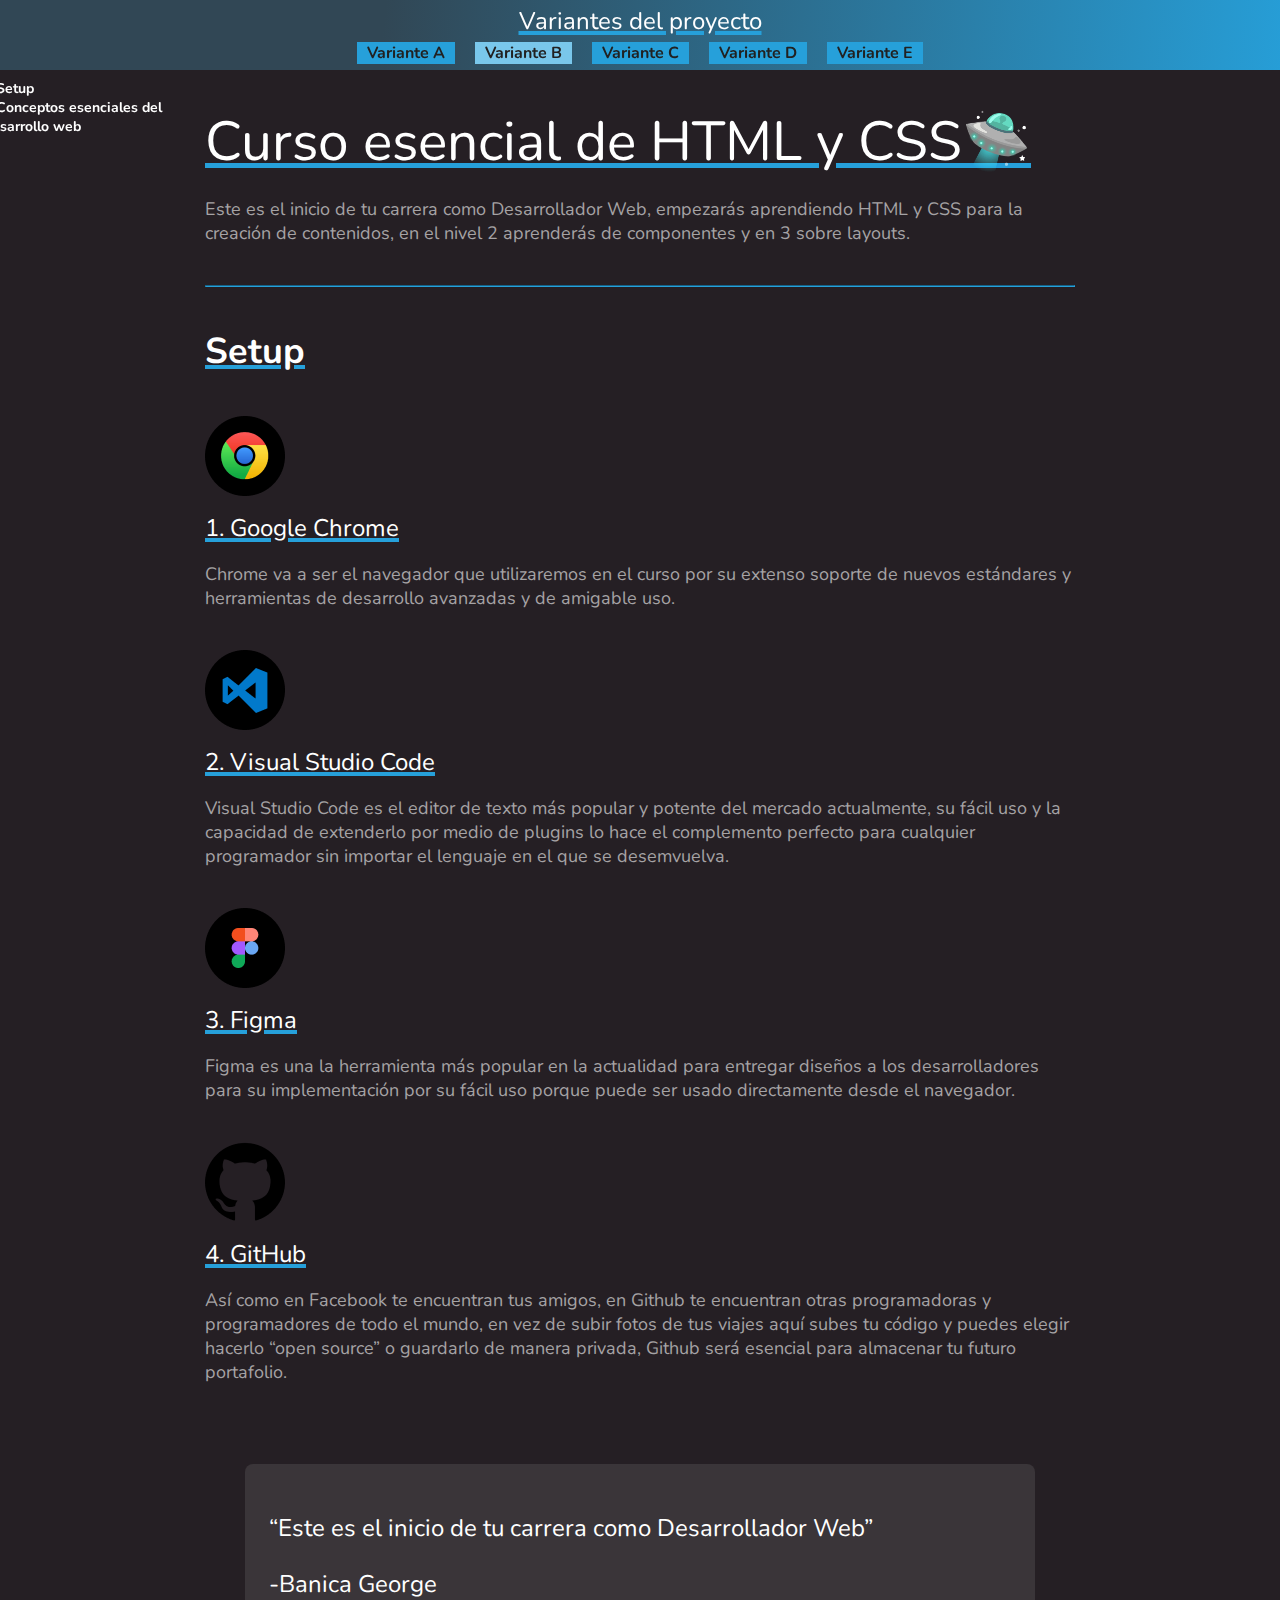
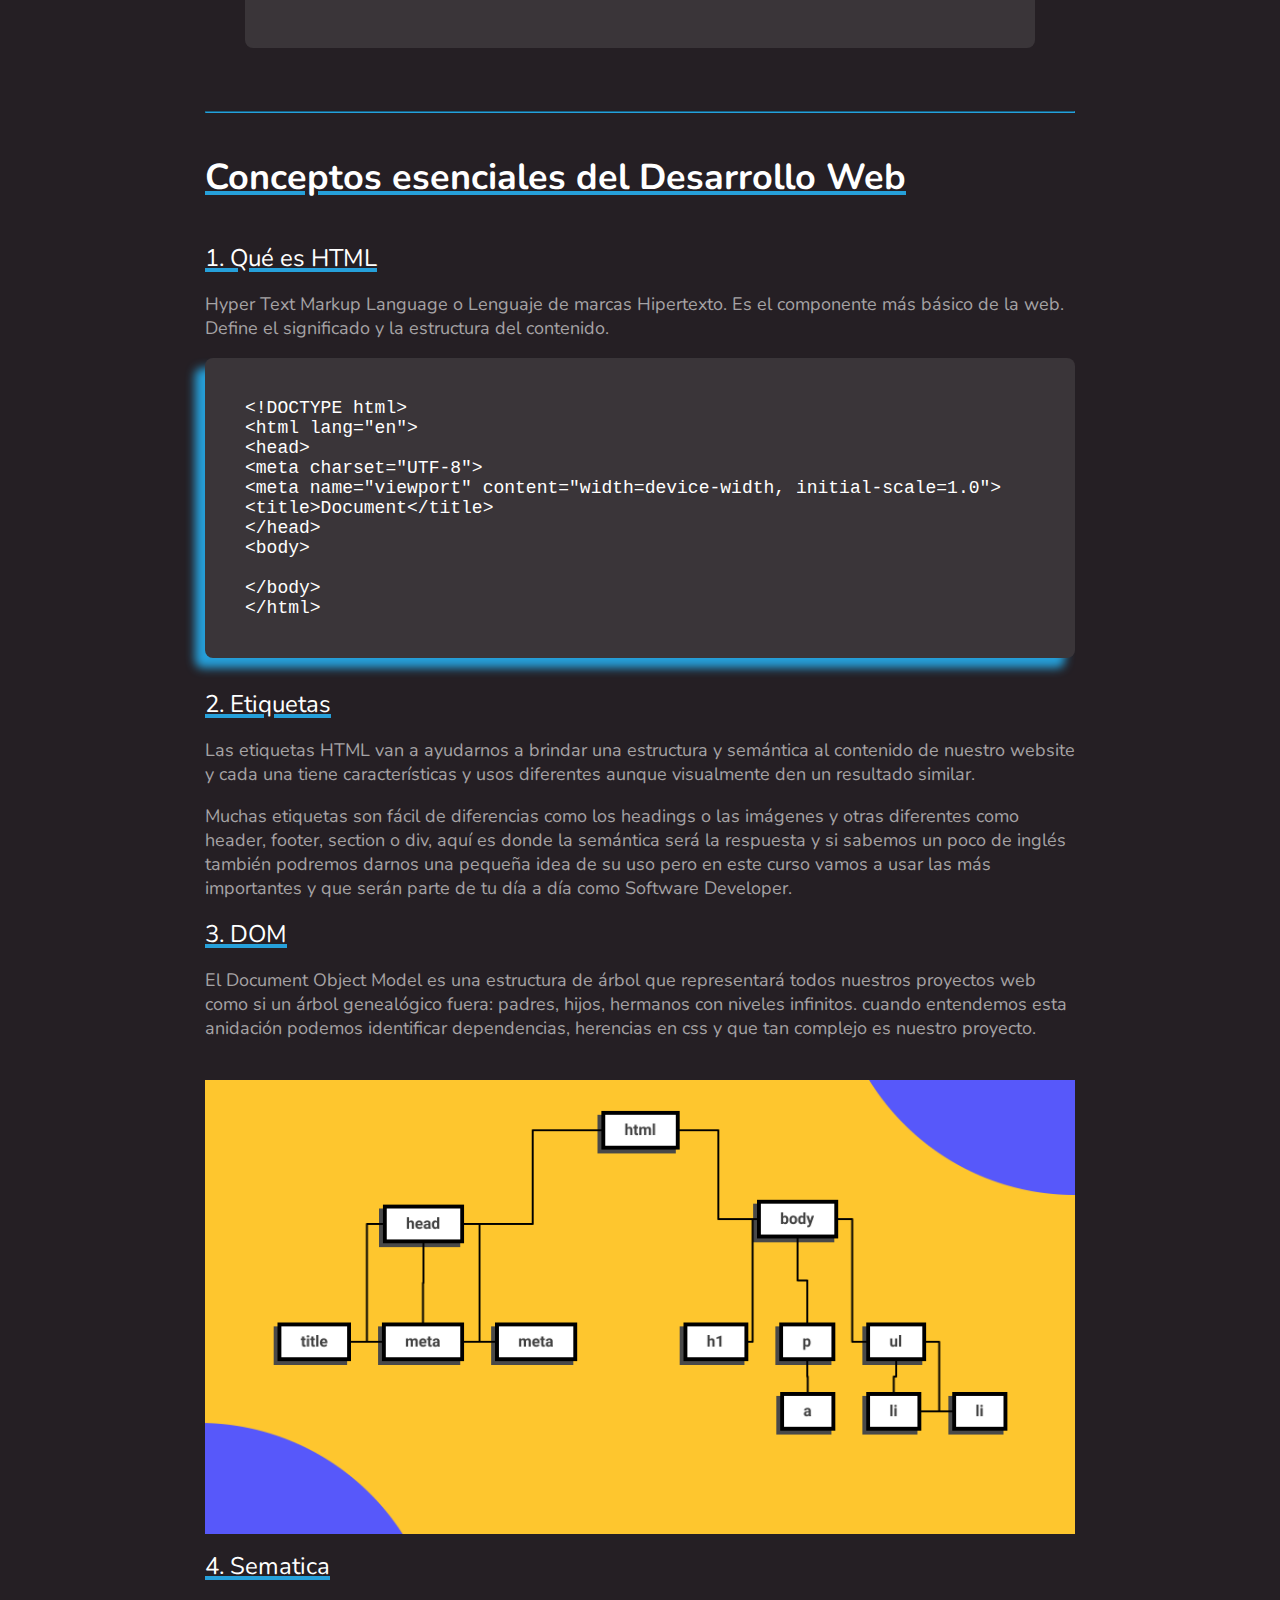
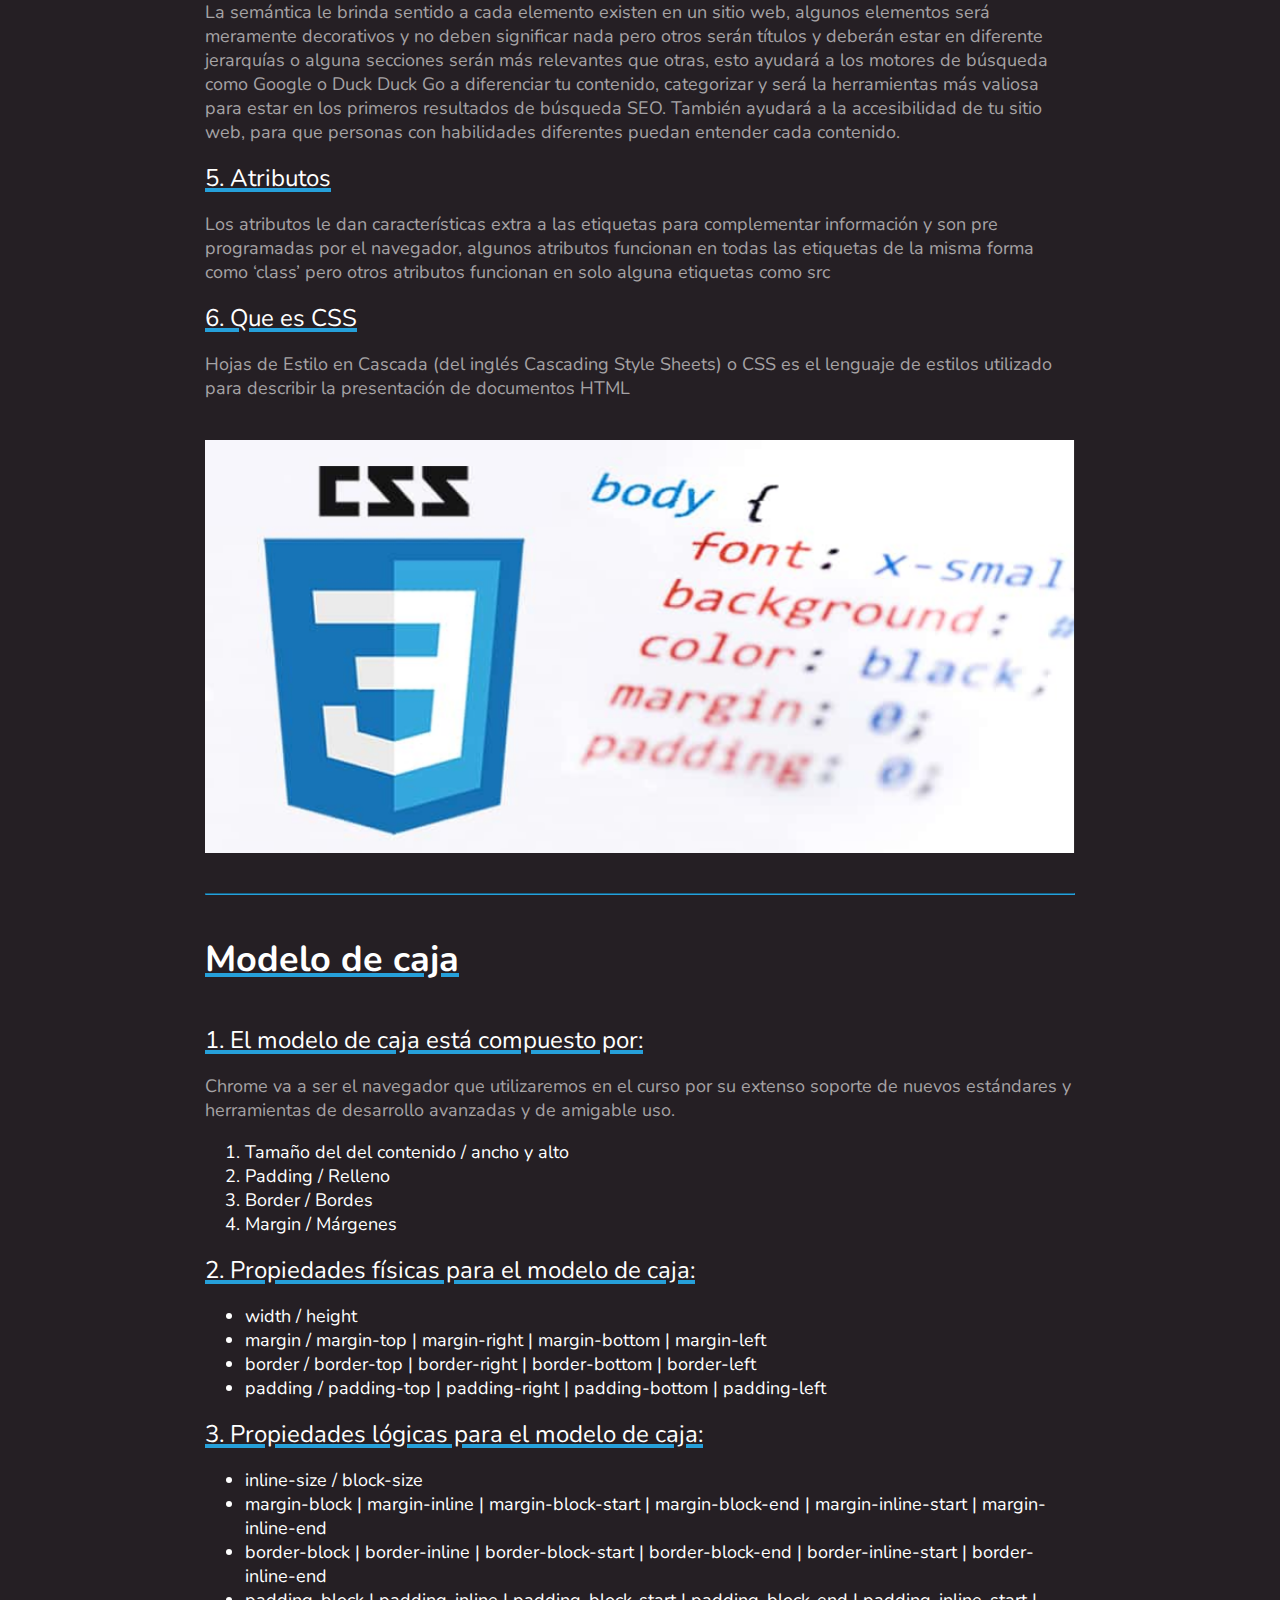
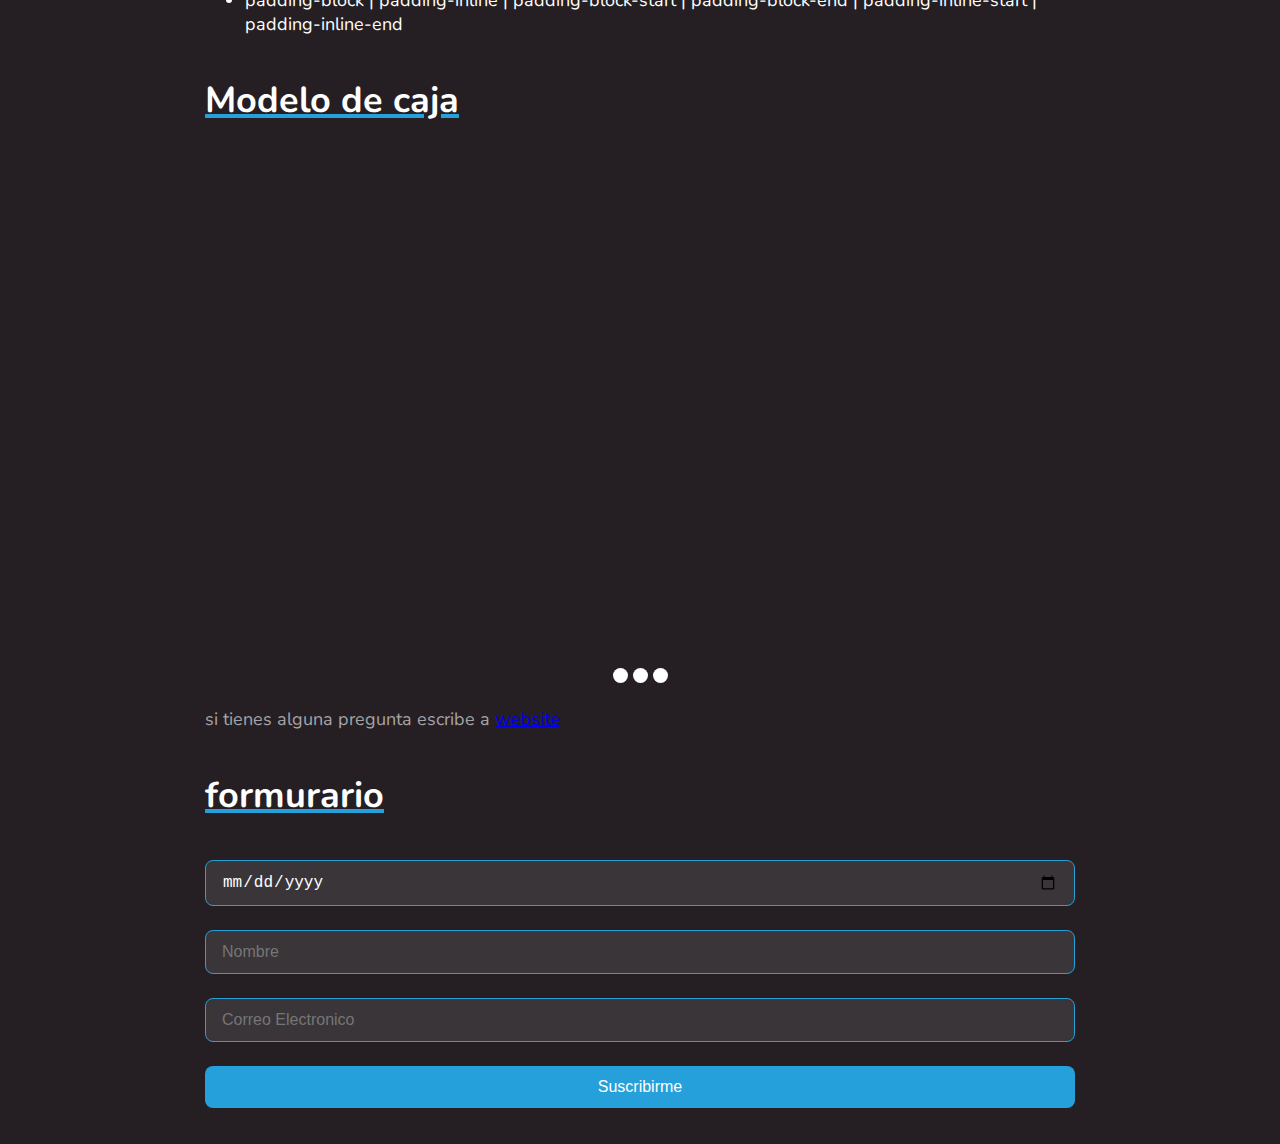
==== varianteB.html @ 87c5cc69 "Add files via upload" ====
<!DOCTYPE html>
<html lang="es">
<head>
    <link rel="stylesheet" href="./css/styles-logical-b.css.css">
    <meta charset="UTF-8">
    <meta name="viewport" content="width=device-width, initial-scale=1.0">
    <link rel="preconnect" href="https://fonts.googleapis.com">
    <link rel="preconnect" href="https://fonts.gstatic.com" crossorigin>
    <link href="https://fonts.googleapis.com/css2?family=Roboto:ital,wght@0,400;0,700;1,400;1,700&display=swap" rel="stylesheet">
    <link rel="preconnect" href="https://fonts.googleapis.com">
    <link rel="preconnect" href="https://fonts.gstatic.com" crossorigin>
    <link href="https://fonts.googleapis.com/css2?family=Nunito:ital,wght@0,400;0,700;1,400;1,700&family=Roboto:ital,wght@0,400;0,700;1,400;1,700&display=swap" rel="stylesheet">
    <title>website</title>
<body>


    <aside>
        <h3> Variantes del proyecto </h3>
        <div class="wrapper-container">
            <a href="index.html">Variante A</a>
            <a href="varianteB.html" class="current">Variante B</a>
            <a href="varianteC.html">Variante C</a>
            <a href="varianteD.html">Variante D</a>
            <a href="varianteE.html">Variante E</a>
        </div>
    </aside>

    <div class="hero"></div>

    <div class="header">
        <div class="wrapper">
            <div class="header-content">
                <header>

                    <nav>            
                        <details>
                            <summary>
                                Setup
                            </summary>
                                <ol>
                                    <li><a href="#Google-Chrome">Google Chrome</a></li>
                                    <li><a href="#Visual-studio-code">Visual studio code</a></li>
                                    <li><a href="#Figma">Figma</a></li>
                                    <li><a href="#Github">Github</a></li>
                                </ol>
                        </details>
                    
                        <details>
                            <summary>
                                Conceptos esenciales del Desarrollo web
                            </summary>
                                <ol>
                                    <li><a href="#Que-es-HTML">Que es HTML</a></li>
                                    <li><a href="#Etiquetas">Etiquetas</a></li>
                                    <li><a href="#DOM">DOM</a></li>
                                    <li><a href="#Semántica">Semántica</a></li>
                                    <li><a href="#Atributos">Atributos</a></li>
                                    <li><a href="#Que-es-CSS">Que es CSS</a></li>
                                </ol>
                        </details>
                    </nav>
            
                </header>
                
            </div>
        </div>
    </div>


    <main class="main">
        <div class="wrapper">
            <div class="main-content">

                <h1>Curso esencial de HTML y CSS🛸</h1>
                <p>Este es el inicio de tu carrera como Desarrollador Web, empezarás aprendiendo HTML y CSS para la creación de contenidos, en el nivel 2 aprenderás de componentes y en 3 sobre layouts.</p>
                <hr>
        
                <section class="section-content">
                    
                    <h2>Setup</h2>
                
                    <img src="./images/Google-Chrome.png" alt="Logo google chrome" title="Logo Google Chrome">
                    <h3 id="Google-Chrome">Google Chrome</h3>
                    <p>Chrome va a ser el navegador que utilizaremos en el curso por su extenso soporte de nuevos estándares y herramientas de desarrollo avanzadas y de amigable uso.</p>
                    
                    <img src="./images/Visual-Studio-Code.png" alt="Logo Visual studio code" title="Logo Visual-Studio-Code">
                    <h3 id="Visual-studio-code">Visual Studio Code</h3>
                    <p>Visual Studio Code es el editor de texto más popular y potente del mercado actualmente, su fácil uso y la capacidad de extenderlo por medio de plugins lo hace el complemento perfecto para cualquier programador sin importar el lenguaje en el que se desemvuelva.</p>
                
                    <img src="./images/Figma.png" alt="Logo Figma" title="Logo Figma">
                    <h3 id="Figma">Figma</h3>
                    <p>Figma es una la herramienta más popular en la actualidad para entregar diseños a los desarrolladores para su implementación por su fácil uso porque puede ser usado directamente desde el navegador.</p>
                
                    <img src="./images/GitHub.png" alt="Logo GitHub" title="Logo GitHub">
                    <h3 id="Github">GitHub</h3>
                    <p>Así como en Facebook te encuentran tus amigos, en Github te encuentran otras programadoras y programadores de todo el mundo, en vez de subir fotos de tus viajes aquí subes tu código y puedes elegir hacerlo “open source” o guardarlo de manera privada, Github será esencial para almacenar tu futuro portafolio.</p>
                    
                    <blockquote>
                        <p>“Este es el inicio de tu carrera como Desarrollador Web”</p>
                        <p><span>-Banica George</sapn></p>
                    </blockquote>
        
        
                </section>
                <hr>
                <section class="section-content">
        
        
        
            
                    <h2>Conceptos esenciales del Desarrollo Web</h2>
                    <h3 id="Que-es-HTML">Qué es HTML</h3>
                    <p>Hyper Text Markup Language o Lenguaje de marcas Hipertexto. Es el componente más básico de la web. Define el significado y la estructura del contenido.</p>
                    <pre>
&lt;!DOCTYPE html&gt;
&lt;html lang=&quot;en&quot;&gt;
&lt;head&gt;
&lt;meta charset=&quot;UTF-8&quot;&gt;
&lt;meta name=&quot;viewport&quot; content=&quot;width=device-width, initial-scale=1.0&quot;&gt;
&lt;title&gt;Document&lt;/title&gt;
&lt;/head&gt;
&lt;body&gt;

&lt;/body&gt;
&lt;/html&gt;</pre>
                                
                    <h3 id="Etiquetas">Etiquetas</h3>
                    <p>Las etiquetas HTML van a ayudarnos a brindar una estructura y semántica al contenido de nuestro website y cada una tiene características y usos diferentes aunque visualmente den un resultado similar.</p>
                    <p>Muchas etiquetas son fácil de diferencias como los headings o las imágenes y otras diferentes como header, footer, section o div, aquí es donde la semántica será la respuesta y si sabemos un poco de inglés también podremos darnos una pequeña idea de su uso pero en este curso vamos a usar las más importantes y que serán parte de tu día a día como Software Developer.</p>
                
                    <h3 id="DOM">DOM</h3>
                    <p>El Document Object Model es una estructura de árbol que representará todos nuestros proyectos web como si un árbol genealógico fuera: padres, hijos, hermanos con niveles infinitos. cuando entendemos esta anidación podemos identificar dependencias, herencias en css y que tan complejo es nuestro proyecto.</p>
                    <img src="./images/dom.png" alt="Esquema reprezentativo" title="Esquema reprezentativo">
                
                    <h3 id="Semántica">Sematica</h3>
                    <p>La semántica le brinda sentido a cada elemento existen en un sitio web, algunos elementos será meramente decorativos y no deben significar nada pero otros serán títulos y deberán estar en diferente jerarquías o alguna secciones serán más relevantes que otras, esto ayudará a los motores de búsqueda como Google o Duck Duck Go a diferenciar tu contenido, categorizar y será la herramientas más valiosa para estar en los primeros resultados de búsqueda SEO. También ayudará a la accesibilidad de tu sitio web, para que personas con habilidades diferentes puedan entender cada contenido.</p>
                
                    <h3 id="Atributos">Atributos</h3>
                    <p>Los atributos le dan características extra a las etiquetas para complementar información y son pre programadas por el navegador, algunos atributos funcionan en todas las etiquetas de la misma forma como ‘class’ pero otros atributos funcionan en solo alguna etiquetas como src</p>
                
                    <h3 id="Que-es-CSS">Que es CSS</h3>
                    <p>Hojas de Estilo en Cascada (del inglés Cascading Style Sheets) o CSS es el lenguaje de estilos utilizado para describir la presentación de documentos HTML</p>
                    <img src="./images/css-imagen.png" alt="Diseño logo css" title="Imagen CSS ilustrativo">
                
                </section>
                <hr>
                <section class="section-content">
            
                    <h2>Modelo de caja</h2>
                    <h3>El modelo de caja está compuesto por:</h3>
                    <p>Chrome va a ser el navegador que utilizaremos en el curso por su extenso soporte de nuevos estándares y herramientas de desarrollo avanzadas y de amigable uso.</p>
                        <ol>
                            <li>Tamaño del del contenido / ancho y alto </li>
                            <li>Padding / Relleno</li>
                            <li>Border / Bordes</li>
                            <li> Margin / Márgenes</li>
                        </ol>
                
                
                    <h3>Propiedades físicas para el modelo de caja:</h3>
                        <ul>
                            <li>width / height</li>
                            <li>margin / margin-top | margin-right | margin-bottom | margin-left</li>
                            <li>border / border-top | border-right | border-bottom | border-left</li>
                            <li>padding / padding-top | padding-right | padding-bottom | padding-left</li>
                        </ul>
                
                
                    <h3>Propiedades lógicas para el modelo de caja:</h3>
                        <ul>
                            <li>inline-size / block-size</li>
                            <li>margin-block | margin-inline | margin-block-start | margin-block-end | margin-inline-start | margin-inline-end</li>
                            <li>border-block | border-inline | border-block-start | border-block-end | border-inline-start | border-inline-end</li>
                            <li>padding-block | padding-inline | padding-block-start | padding-block-end | padding-inline-start | padding-inline-end</li>
                        </ul>
                    </section>
                    
                    <div class="section-content">
                        <h2>Modelo de caja</h2>
                        <div class="slider">
                            <scroll-container class="slider-container">
                                <scroll-page class="slider-slide" id="video-1">
                                    <iframe class="video" width="560" height="315" src="https://www.youtube.com/embed/MsBEoxSRfwA?si=BtLU7h1NizCRfLwR" title="YouTube video player" frameborder="0" allow="accelerometer; autoplay; clipboard-write; encrypted-media; gyroscope; picture-in-picture; web-share" allowfullscreen></iframe>
                                </scroll-page>
                                <scroll-page class="slider-slide" id="video-2">
                                    <iframe class="video" width="560" height="315" src="https://www.youtube.com/embed/VDBN0xHD1Uc?si=1dfCAr9FtZ1iT4uG" title="YouTube video player" frameborder="0" allow="accelerometer; autoplay; clipboard-write; encrypted-media; gyroscope; picture-in-picture; web-share" allowfullscreen></iframe>
                                </scroll-page>
                                <scroll-page class="slider-slide" id="video-3">
                                    <iframe class="video" width="560" height="315" src="https://www.youtube.com/embed/QpEfHVFilRc?si=2k8rCumL4gMhIobP" title="YouTube video player" frameborder="0" allow="accelerometer; autoplay; clipboard-write; encrypted-media; gyroscope; picture-in-picture; web-share" allowfullscreen></iframe>
                                </scroll-page>
                            </scroll-container>
                            <div class="slider-bullet-list">
                                <a href="#video-1" class="slider-bullet"></a>
                                <a href="#video-2" class="slider-bullet"></a>
                                <a href="#video-3" class="slider-bullet"></a>

                            </div>
                        </div>
                    </div>

                    <p>
                        si tienes alguna pregunta escribe a 
                        <a href="https://chat.openai.com" target="_blank">website</a>
                    </p>
            
                    <div class="section-content">
                        <form action="#" class="form">
                            <h2>formurario</h2>

                            <input type="date" required placeholder="Nombre">
                            <input type="text" required placeholder="Nombre">
                            <input type="email" required placeholder="Correo Electronico">
                            <input type="submit" value="Suscribirme">

                        </form>
                    </div>
                    <!-- <img src="./images/BlueNike.jpg" alt="just duit de nike" title="logo de Nike"> -->
            </div>
        </div>
    

                 

    </main>











</body>
</html>
---- css/styles-logical-b.css.css ----
html{
    scroll-behavior: smooth;
}

@font-face {
    font-family: charter;
    src: url(../fonts/charter-regular.otf);
    font-style: normal;
    font-weight: 400;
}
@font-face {
    font-family: charter;
    src: url(../fonts/charter-italic.otf);
    font-style: italic;
    font-weight: 400;
}
@font-face {
    font-family: charter;
    src: url(../fonts/charter-bold.otf);
    font-style: normal;
    font-weight: bold;
}
@font-face {
    font-family: charter;
    src: url(../fonts/charter-bold-italic.otf);
    font-style: italic;
    font-weight: bold;
}
:root{
    font-size: 18px;

    --gray01: #212121;
    --gray02: #616161;
    --gray03: #251f24;
    --white: #ffffff;
    --white2: #a5a3a5;
    --white3: #3a3539;
    --yellow: #FEC62E;
    --turquoise: #26a0da;




}


body {
    color: var(--white);
    font-family: 'Nunito', sans-serif;
    /* font-family: charter; */
    background: var(--gray03);
    margin: 0;


}

.header {
    position: sticky;
    inset-block-start: 15px;
}

.header-content{
    position: relative;
    inset-block-start: 64px;

}

header  {
    font-size: 14px;
    color: var(--white);
    
    position: absolute;
    /* inset-block-start: 64px; */
    inset-inline-start: -208px;

    inline-size: 188px;
}

header li {
    color: var(--white2);
    margin-block-end: 16px;
    /* background-color: #26a0da; */
}


header a {
    color: var(--white2);
    text-decoration: none;
    
}

nav details summary {
    color: var(--white);
    font-weight: bold;
}

header a:hover {
    color: var(--white);
    /* font-weight: bold; */

}

hr{
    margin-block: 40px;
    border-color: var(--turquoise);
}

h1 {
    font-size: 55px;
    text-decoration: underline var(--turquoise);
    font-weight: normal;
    margin-block-start: 54px;
    margin-block-end: 16px;
    

    /* font-size: 3.75em; es igual a los 60px de arriba */
}

h2{
    font-size: 2em;
    /* font-weight: normal; */
    margin-block: 40px;

    text-decoration: underline var(--turquoise) 4px;

}

h3{
    font-size: 24px;
    text-decoration: underline var(--turquoise) 4px;
    font-weight: normal;
    margin-block: 16px;

    /* counter-increment: titleList; */
    /* font-size: 1.5em; que es igual al 24px de mas ariba  */
}

head{
    font-size: 14px;
}

pre {
    background: var(--white3);
    padding: 40px;
    overflow: auto;
    border-radius: 8px;
    
    box-shadow: -10px 10px 10px 0px var(--turquoise);

    margin-block-end: 30px;

}

p {
    color: var(--white2);
    
}




.hero {
    position: fixed;
    /* z-index: -1; */
    background-image: linear-gradient(96deg, #314755 30%, #26a0da 102%);
    height: 70px;
    width: 100%;
    top: 0px;

    /* inset-block-start: 64px; */
    

}

.section-content img{
    margin-block-start: 40px;
    display: block;
    max-inline-size: 100%;
    /* scroll-margin-top: 100px; */
}

blockquote {
    background-color: var(--white3);

    margin-block-start: 80px;
    margin-block-end: 63px;
    border-radius: 8px;
    padding: 24px;

    font-size: 24px;
    line-height: 32px;

}

blockquote p {
    color: var(--white);
}

::selection{
    background: var(--yellow);
}

.section {
    /* scroll-margin-top: 100px; */
}

.section-content {
    counter-reset: titleList;
}


.section-content h3{
    counter-increment: titleList;
}

.section-content h3::before {
    content: counter(titleList, decimal) ". ";
    /* color: rgba(236, 131, 12, 0.486); */
}

.main{
    /* border: solid salmon 2px; */
}

.wrapper{
    max-inline-size: 902px;
    margin: auto;

}

.main-content{
    padding-inline: 16px;
    padding-block-start: 50px;

}

.slider {
    /* border: 1px solid red; */
}

.slider-container {
    display: block;
    /* block-size: 100px; */
    overflow: auto;
    /* scroll-behavior: smooth; */
    font-size: 0;
    white-space: nowrap;
    /* border: 1px solid purple; */
}

.video {
    margin: 0;
    /* border: 1px solid blue; */
    display: inline-block;
    width: 100%;
    height: auto;
    aspect-ratio: 16/9;
}

.slider-bullet-list {
    text-align: center;
    margin: 10px;
    /* font-size: 50px; */
}


.slider-bullet {
    display: inline-block;
    inline-size: 15px;
    block-size: 15px;
    border-radius: 50%;
    background: var(--white);
}

.form input {
    inline-size: 100%;
    border: 1px solid var(--turquoise);
    background: var(--white3);
    box-sizing: border-box;
    padding-inline: 16px;
    padding-block: 12px;
    border-radius: 8px;
    color: var(--white);
    font-size: 16px;
    display: block;
    margin-block-end: 24px;

}

.form input[type="submit"] {
    background: var(--turquoise);
    border: none;

}

.from input::-webkit-input-placeholder {
    color: var(--white2);
}

aside {
    position: fixed;
    left: 50%;
    top: 1px;
    transform: translate(-50%, 0%);
    z-index: 2;
}

aside .wrapper-container{
    /* border: 1px solid salmon ; */
    display: flex;
    justify-content: center;

}

aside a{
    background: var(--turquoise);
    color: var(--gray01);
    font-size: 16px;
    text-decoration: none;
    font-weight: bold;
    
    margin-inline: 10px;
    padding-inline: 10px;

}

aside h3  {
    /* border: 1px solid blue ; */
    text-align: center;
    margin-block-start: 4px;
    margin-block-end: 5px;
    /* display: inline-block; */
}

.current{
    background-color: rgb(121, 199, 235);
    font-weight: bold;
}
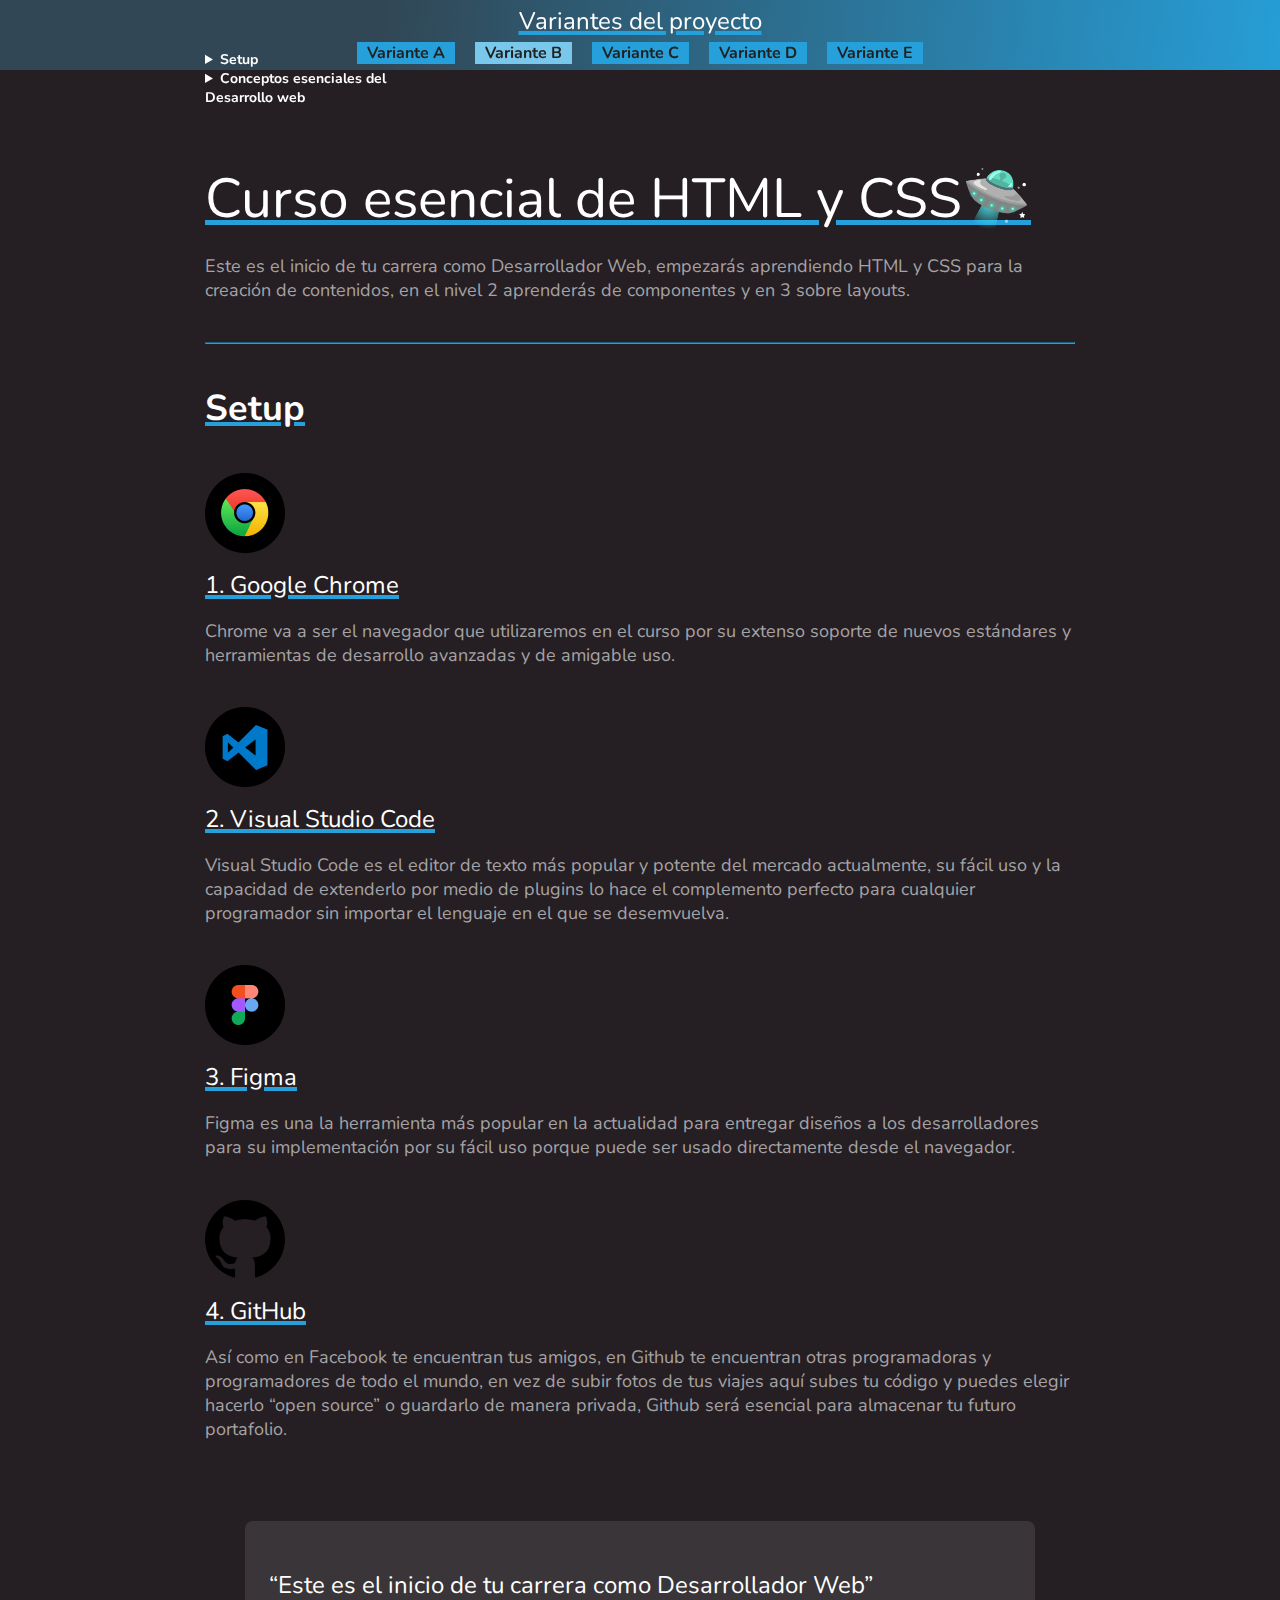
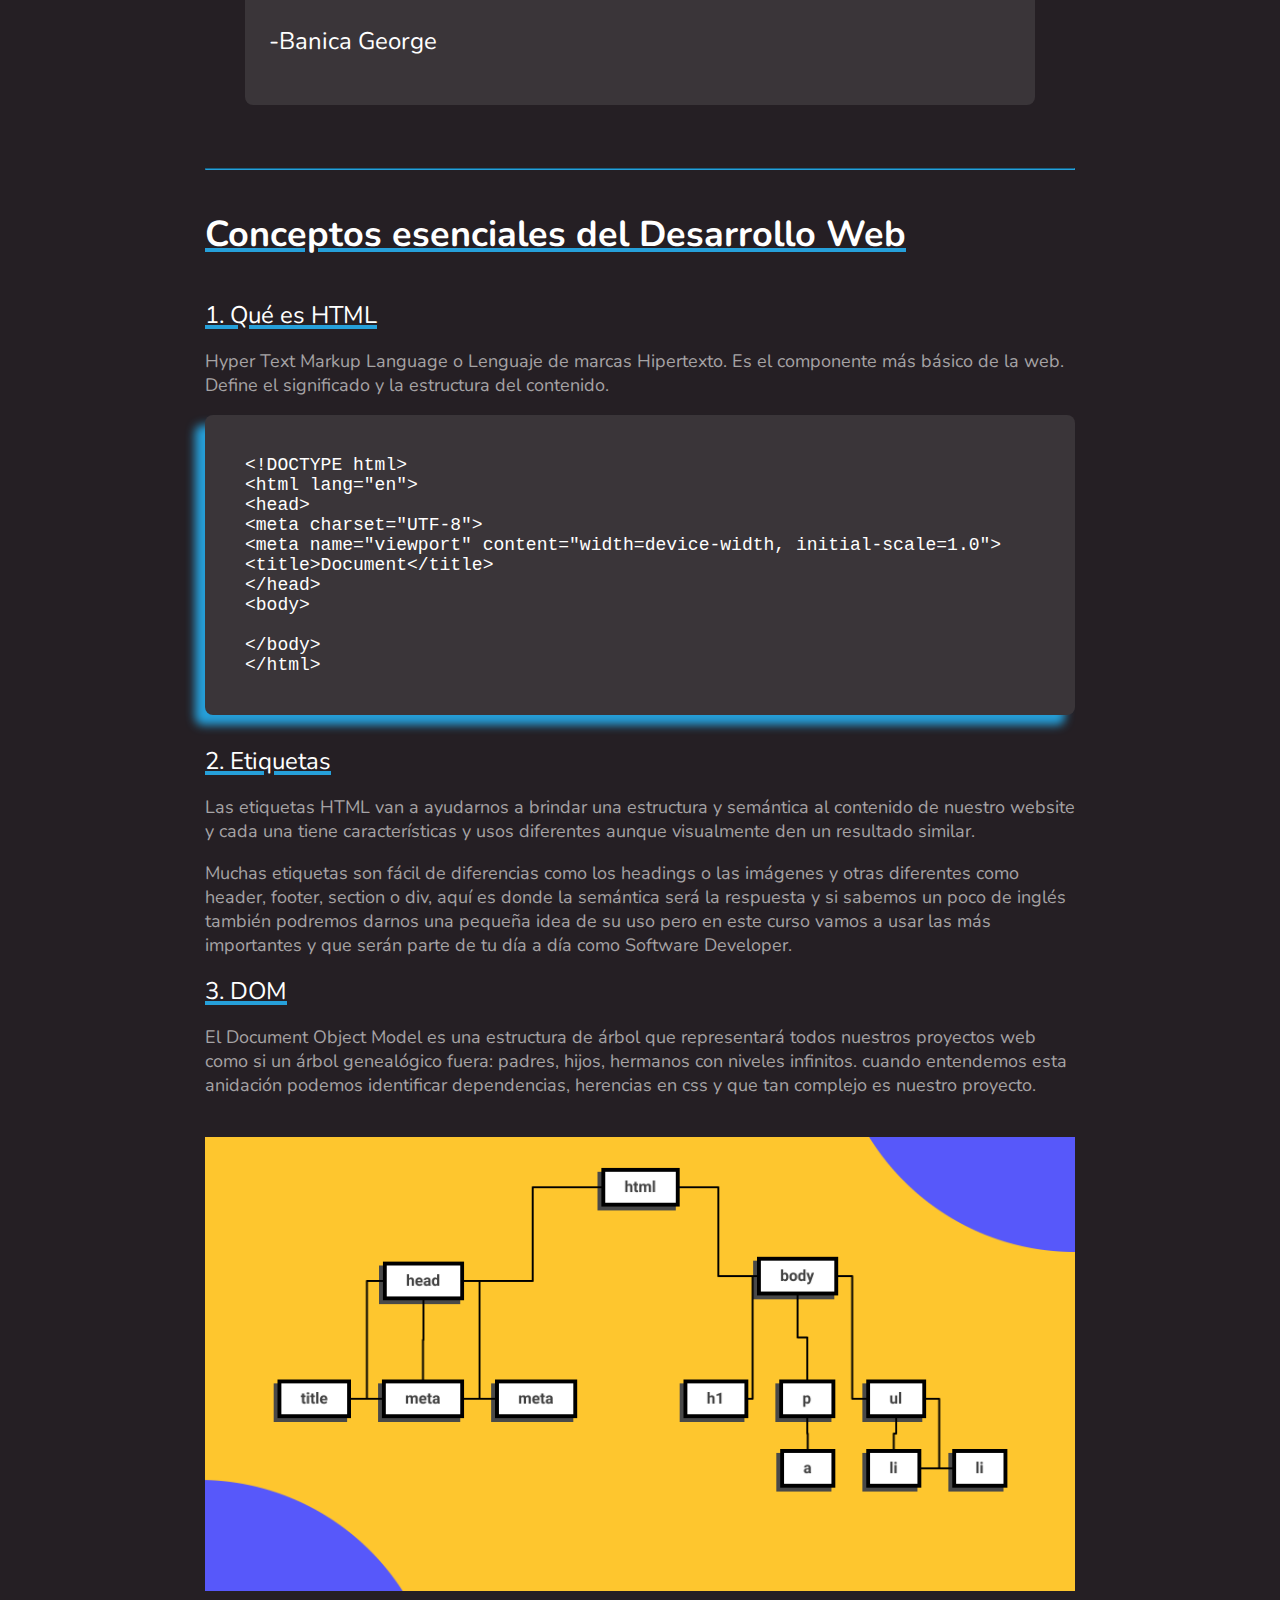
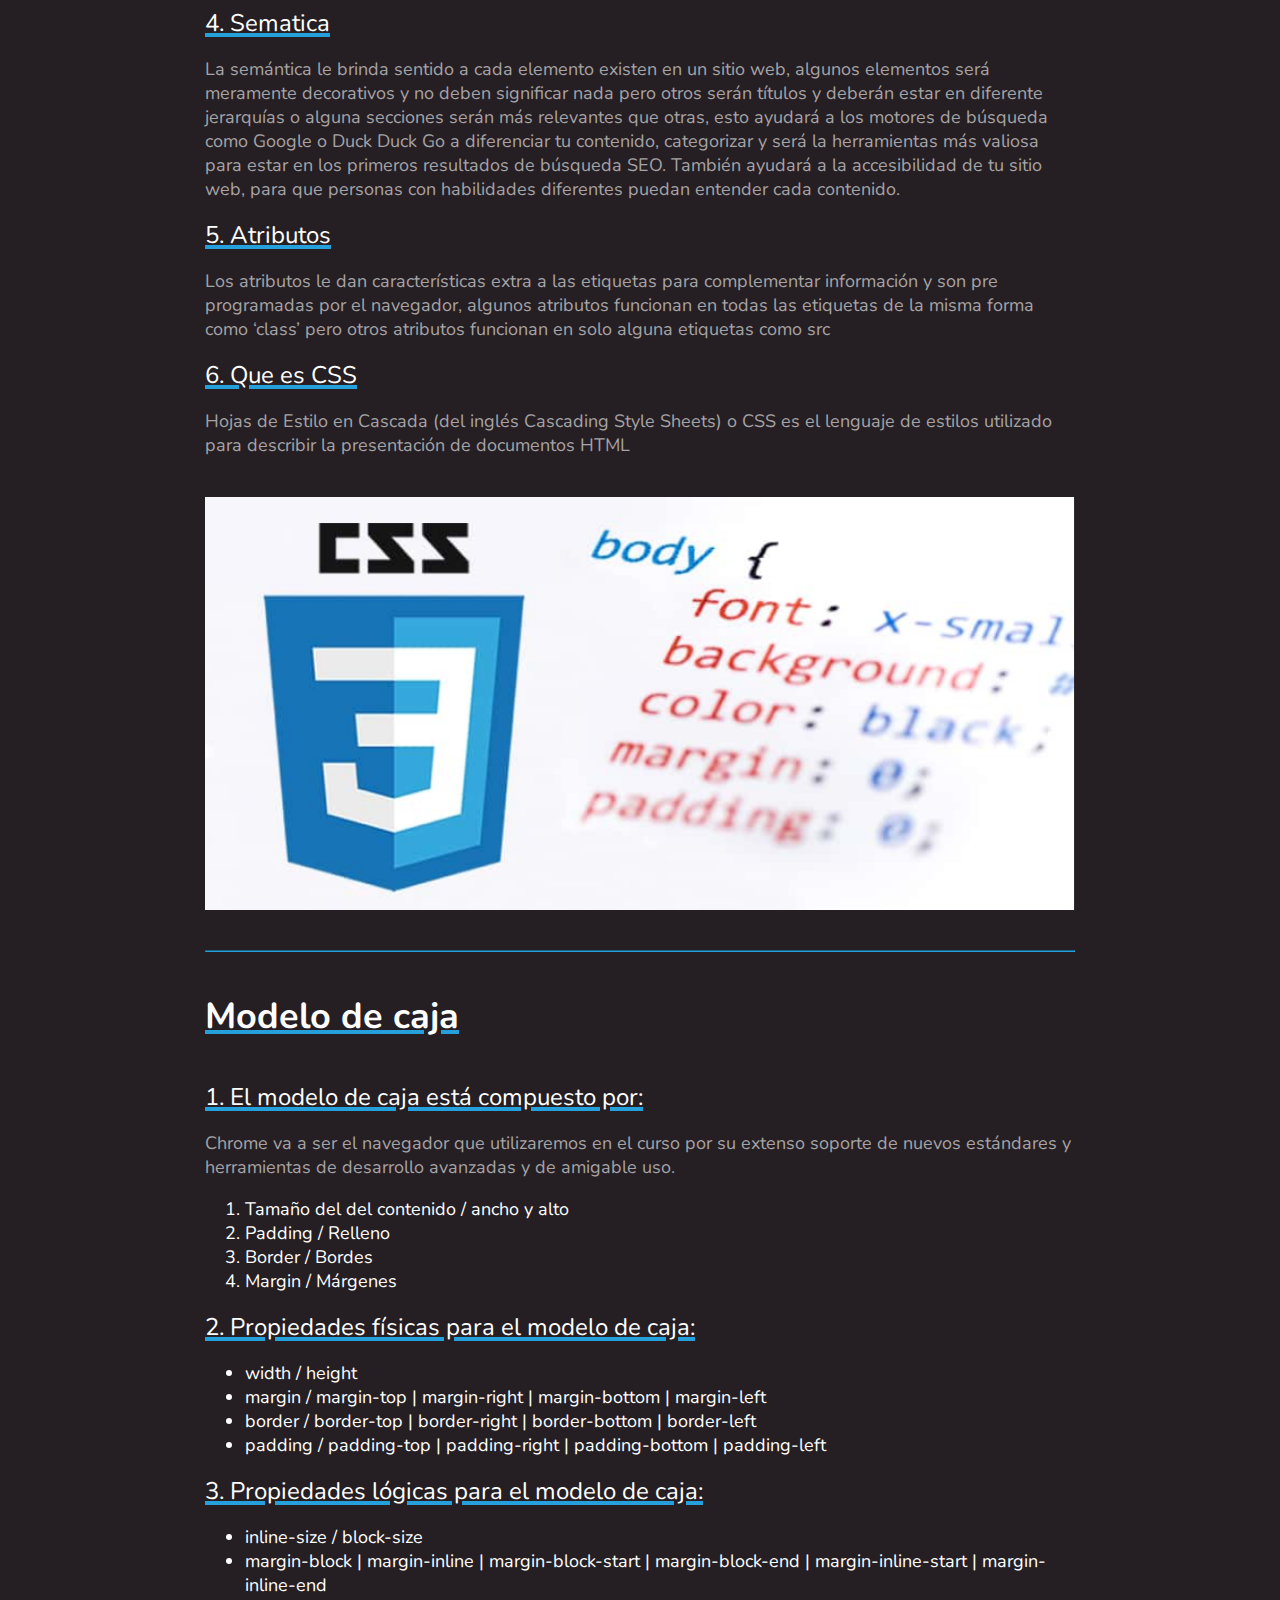
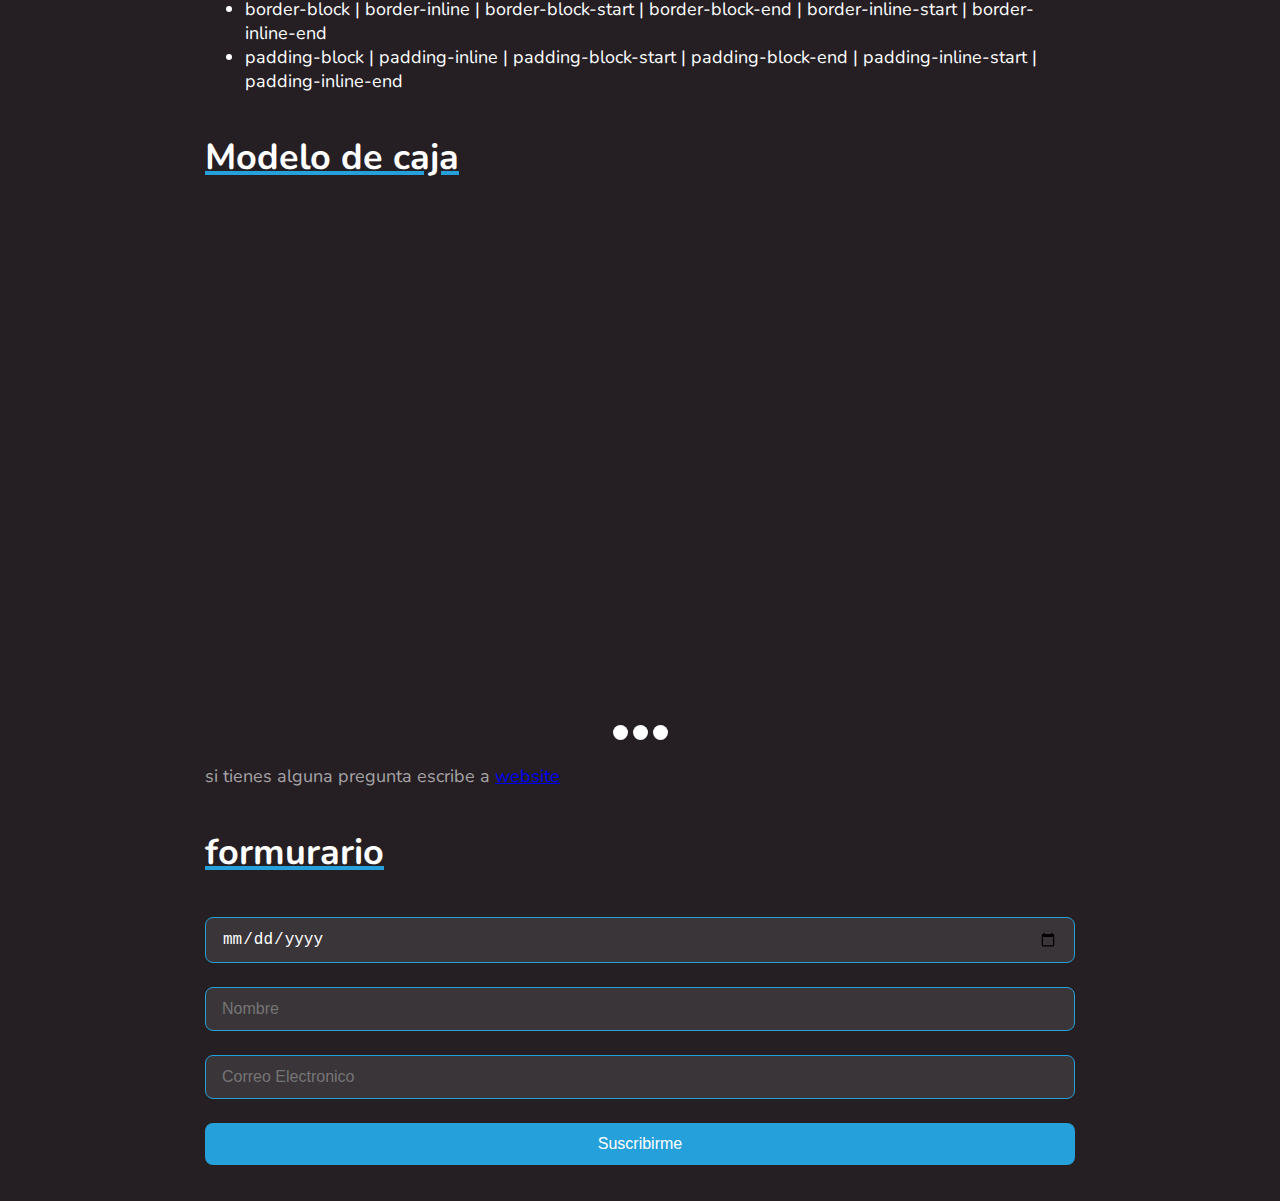
==== commit a66eda5c: "Add files via upload" ====
--- a/varianteB.html
+++ b/varianteB.html
@@ -27,49 +27,49 @@
 
     <div class="hero"></div>
 
-    <div class="header">
-        <div class="wrapper">
-            <div class="header-content">
-                <header>
-
-                    <nav>            
-                        <details>
-                            <summary>
-                                Setup
-                            </summary>
-                                <ol>
-                                    <li><a href="#Google-Chrome">Google Chrome</a></li>
-                                    <li><a href="#Visual-studio-code">Visual studio code</a></li>
-                                    <li><a href="#Figma">Figma</a></li>
-                                    <li><a href="#Github">Github</a></li>
-                                </ol>
-                        </details>
-                    
-                        <details>
-                            <summary>
-                                Conceptos esenciales del Desarrollo web
-                            </summary>
-                                <ol>
-                                    <li><a href="#Que-es-HTML">Que es HTML</a></li>
-                                    <li><a href="#Etiquetas">Etiquetas</a></li>
-                                    <li><a href="#DOM">DOM</a></li>
-                                    <li><a href="#Semántica">Semántica</a></li>
-                                    <li><a href="#Atributos">Atributos</a></li>
-                                    <li><a href="#Que-es-CSS">Que es CSS</a></li>
-                                </ol>
-                        </details>
-                    </nav>
-            
-                </header>
-                
-            </div>
-        </div>
-    </div>
-
-
     <main class="main">
         <div class="wrapper">
             <div class="main-content">
+
+
+                <div class="header">
+                    <div class="wrapper">
+                        <div class="header-content">
+                            <header>
+            
+                                <nav>            
+                                    <details>
+                                        <summary>
+                                            Setup
+                                        </summary>
+                                            <ol>
+                                                <li><a href="#Google-Chrome">Google Chrome</a></li>
+                                                <li><a href="#Visual-studio-code">Visual studio code</a></li>
+                                                <li><a href="#Figma">Figma</a></li>
+                                                <li><a href="#Github">Github</a></li>
+                                            </ol>
+                                    </details>
+                                
+                                    <details>
+                                        <summary>
+                                            Conceptos esenciales del Desarrollo web
+                                        </summary>
+                                            <ol>
+                                                <li><a href="#Que-es-HTML">Que es HTML</a></li>
+                                                <li><a href="#Etiquetas">Etiquetas</a></li>
+                                                <li><a href="#DOM">DOM</a></li>
+                                                <li><a href="#Semántica">Semántica</a></li>
+                                                <li><a href="#Atributos">Atributos</a></li>
+                                                <li><a href="#Que-es-CSS">Que es CSS</a></li>
+                                            </ol>
+                                    </details>
+                                </nav>
+                        
+                            </header>
+                            
+                        </div>
+                    </div>
+                </div>
 
                 <h1>Curso esencial de HTML y CSS🛸</h1>
                 <p>Este es el inicio de tu carrera como Desarrollador Web, empezarás aprendiendo HTML y CSS para la creación de contenidos, en el nivel 2 aprenderás de componentes y en 3 sobre layouts.</p>
--- a/css/styles-logical-b.css.css
+++ b/css/styles-logical-b.css.css
@@ -38,9 +38,6 @@
     --yellow: #FEC62E;
     --turquoise: #26a0da;
 
-
-
-
 }
 
 
@@ -55,24 +52,22 @@
 }
 
 .header {
-    position: sticky;
-    inset-block-start: 15px;
+    /* position: sticky; */
+    /* inset-block-start: 15px; */
 }
 
 .header-content{
     position: relative;
-    inset-block-start: 64px;
+    /* inset-block-start: 64px; */
+    
 
 }
 
 header  {
     font-size: 14px;
     color: var(--white);
-    
-    position: absolute;
-    /* inset-block-start: 64px; */
-    inset-inline-start: -208px;
-
+    /* position: absolute; */
+    /* inset-inline-start: -208px; */
     inline-size: 188px;
 }
 
@@ -335,4 +330,28 @@
 .current{
     background-color: rgb(121, 199, 235);
     font-weight: bold;
+}
+
+@media screen and (min-width: 1366px) {
+         
+    .header {
+        position: sticky;
+        inset-block-start: 15px;
+    }
+
+    .header-content{
+        position: relative;
+        inset-block-start: 64px;
+
+    }
+
+    header  {
+        font-size: 14px;
+        color: var(--white);
+        position: absolute;
+        inset-inline-start: -208px;
+
+        inline-size: 188px;
+    }
+        
 }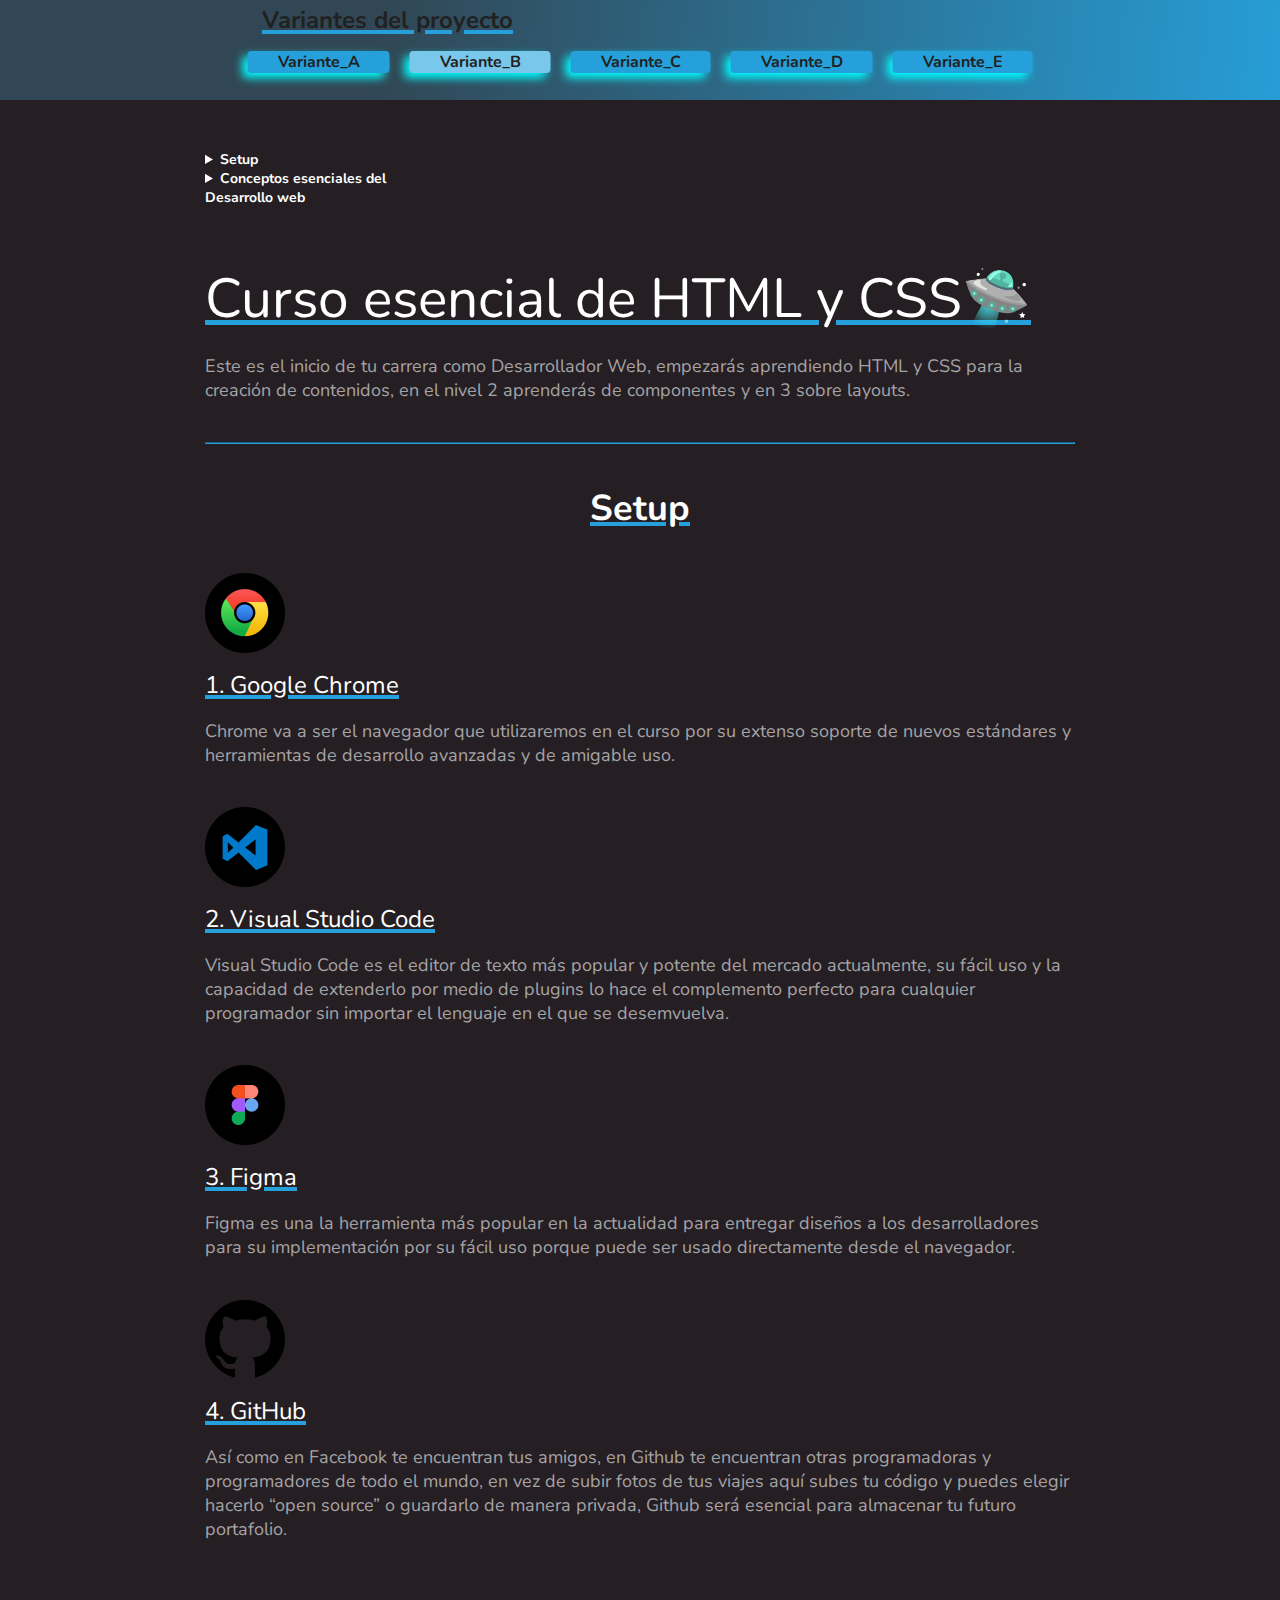
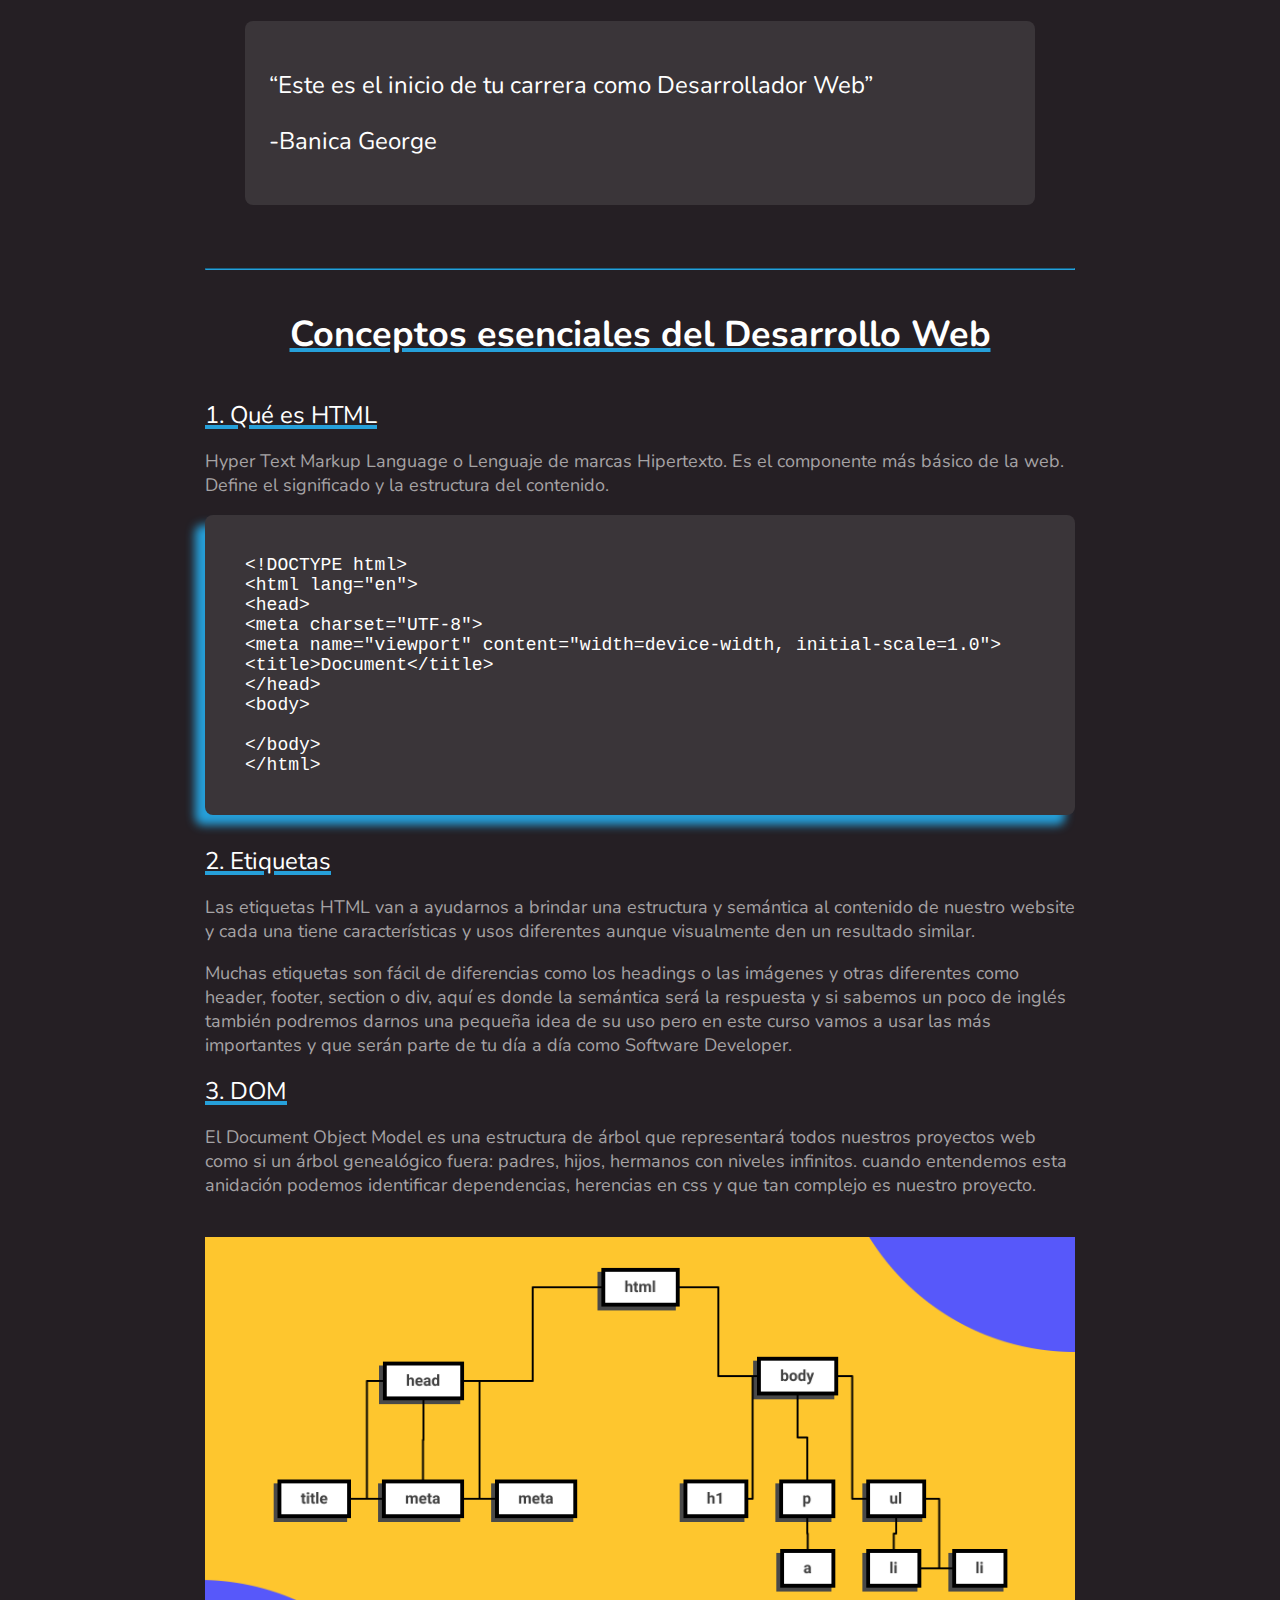
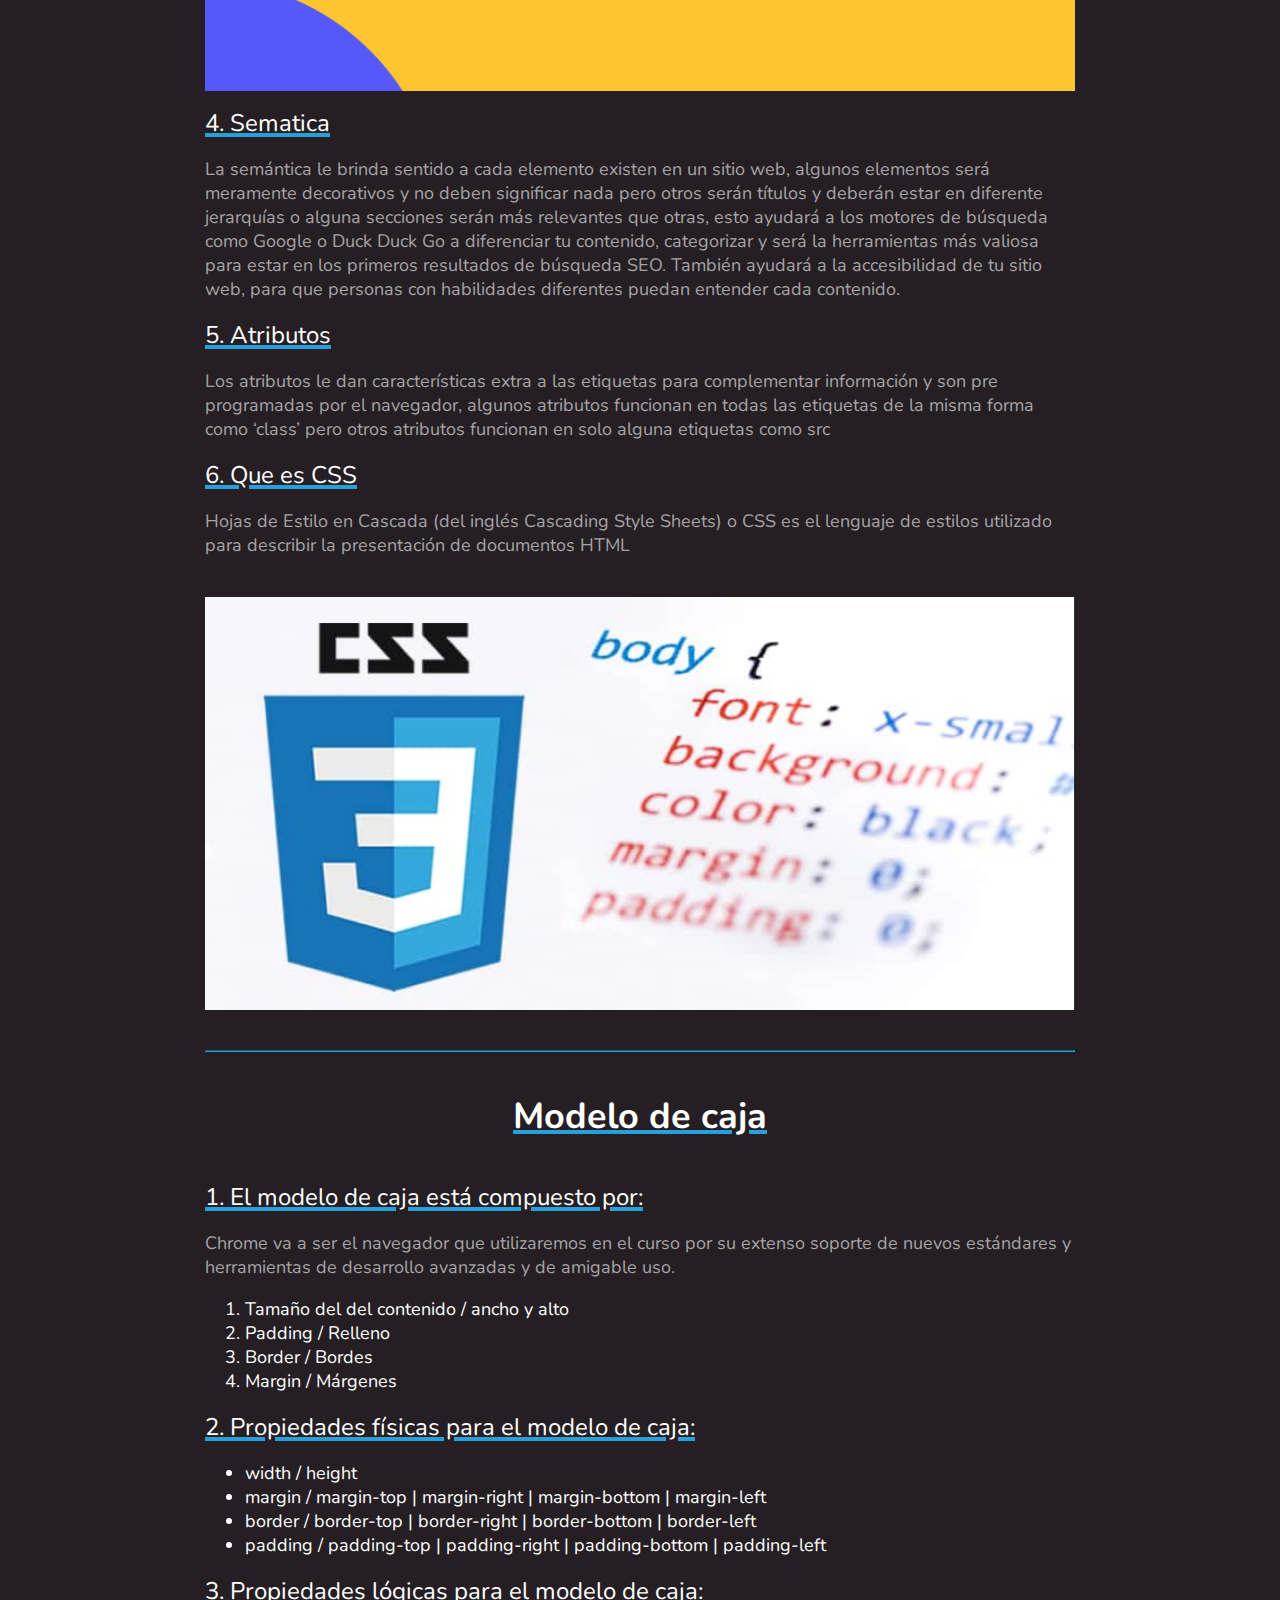
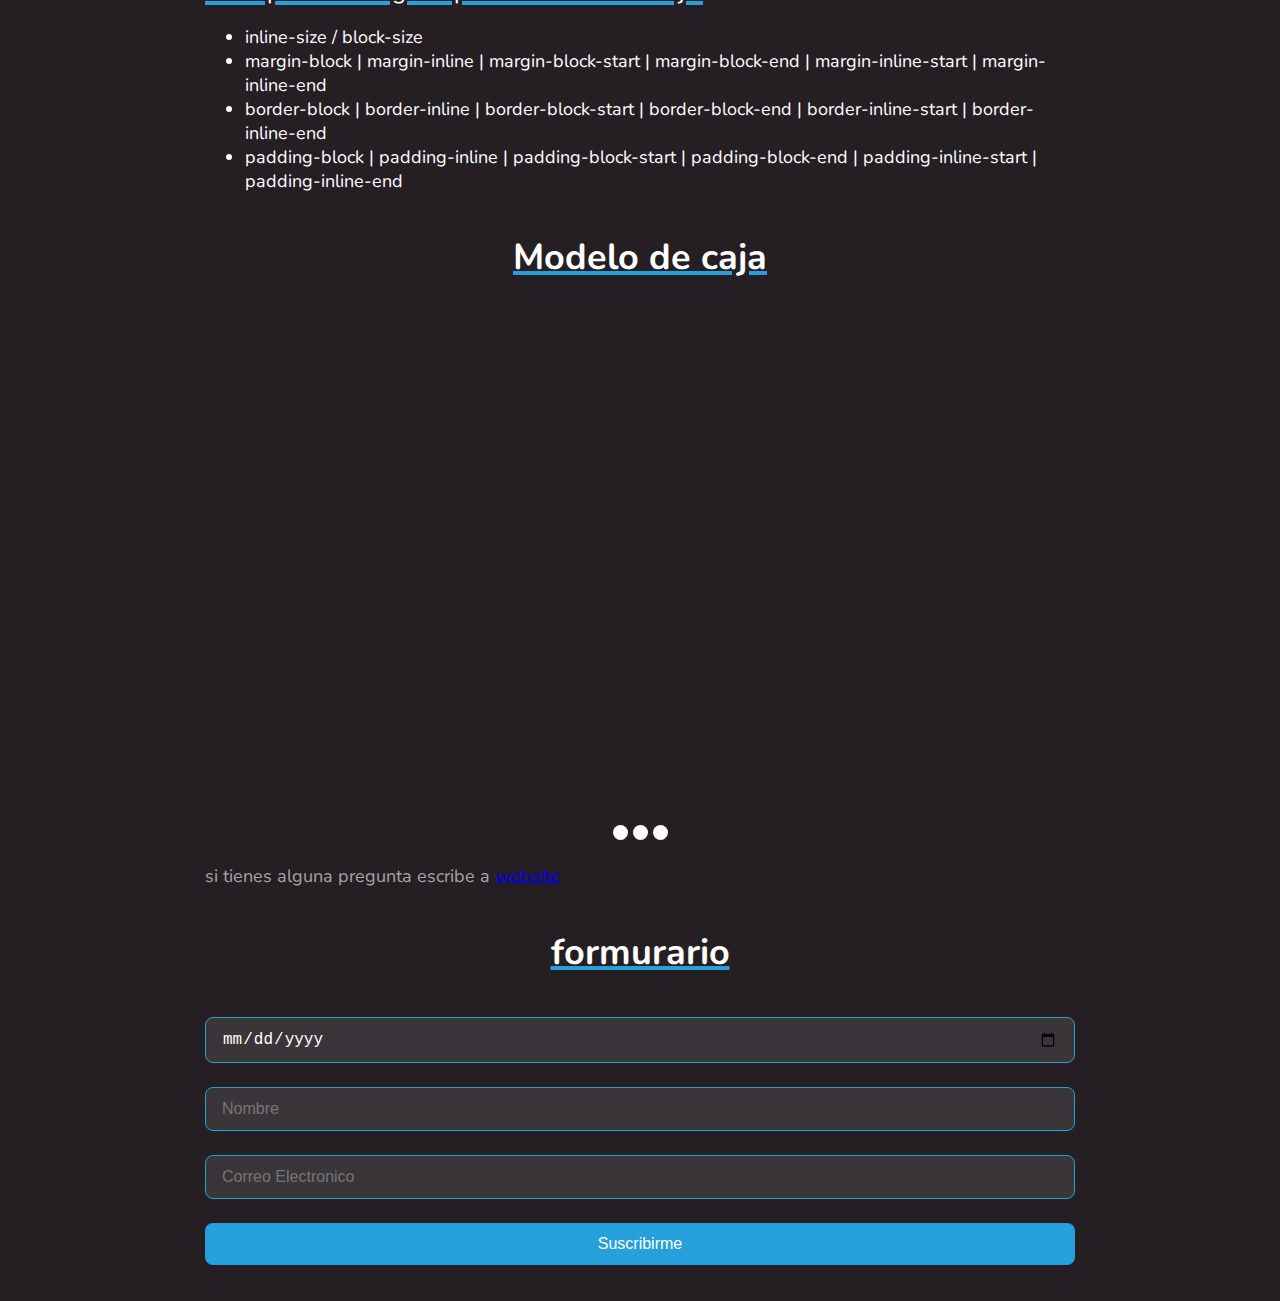
==== commit 2d07ce52: "Add files via upload" ====
--- a/varianteB.html
+++ b/varianteB.html
@@ -11,17 +11,36 @@
     <link rel="preconnect" href="https://fonts.gstatic.com" crossorigin>
     <link href="https://fonts.googleapis.com/css2?family=Nunito:ital,wght@0,400;0,700;1,400;1,700&family=Roboto:ital,wght@0,400;0,700;1,400;1,700&display=swap" rel="stylesheet">
     <title>website</title>
+        
+    <link rel="apple-touch-icon" sizes="57x57" href="./favicon/apple-icon-57x57.png">
+    <link rel="apple-touch-icon" sizes="60x60" href="./favicon//apple-icon-60x60.png">
+    <link rel="apple-touch-icon" sizes="72x72" href="./favicon//apple-icon-72x72.png">
+    <link rel="apple-touch-icon" sizes="76x76" href="./favicon//apple-icon-76x76.png">
+    <link rel="apple-touch-icon" sizes="114x114" href="./favicon//apple-icon-114x114.png">
+    <link rel="apple-touch-icon" sizes="120x120" href="./favicon//apple-icon-120x120.png">
+    <link rel="apple-touch-icon" sizes="144x144" href="./favicon//apple-icon-144x144.png">
+    <link rel="apple-touch-icon" sizes="152x152" href="./favicon//apple-icon-152x152.png">
+    <link rel="apple-touch-icon" sizes="180x180" href="./favicon//apple-icon-180x180.png">
+    <link rel="icon" type="image/png" sizes="192x192"  href="./favicon//android-icon-192x192.png">
+    <link rel="icon" type="image/png" sizes="32x32" href="./favicon//favicon-32x32.png">
+    <link rel="icon" type="image/png" sizes="96x96" href="./favicon//favicon-96x96.png">
+    <link rel="icon" type="image/png" sizes="16x16" href="./favicon//favicon-16x16.png">
+    <link rel="manifest" href="./favicon//manifest.json">
+    <meta name="msapplication-TileColor" content="#ffffff">
+    <meta name="msapplication-TileImage" content="/ms-icon-144x144.png">
+    <meta name="theme-color" content="#ffffff">
+
 <body>
 
 
     <aside>
         <h3> Variantes del proyecto </h3>
         <div class="wrapper-container">
-            <a href="index.html">Variante A</a>
-            <a href="varianteB.html" class="current">Variante B</a>
-            <a href="varianteC.html">Variante C</a>
-            <a href="varianteD.html">Variante D</a>
-            <a href="varianteE.html">Variante E</a>
+            <a href="index.html">Variante_A</a>
+            <a href="varianteB.html" class="current">Variante_B</a>
+            <a href="varianteC.html">Variante_C</a>
+            <a href="varianteD.html">Variante_D</a>
+            <a href="varianteE.html">Variante_E</a>
         </div>
     </aside>
 
--- a/css/styles-logical-b.css.css
+++ b/css/styles-logical-b.css.css
@@ -112,6 +112,7 @@
 }
 
 h2{
+    text-align: center;
     font-size: 2em;
     /* font-weight: normal; */
     margin-block: 40px;
@@ -155,12 +156,12 @@
 
 
 .hero {
-    position: fixed;
+    /* position: fixed; */
     /* z-index: -1; */
+    block-size: 100px;
+
     background-image: linear-gradient(96deg, #314755 30%, #26a0da 102%);
-    height: 70px;
-    width: 100%;
-    top: 0px;
+
 
     /* inset-block-start: 64px; */
     
@@ -293,11 +294,13 @@
 }
 
 aside {
-    position: fixed;
+    position: absolute;
+    /* max-inline-size: 902px; */
+    margin: auto;
     left: 50%;
-    top: 1px;
+    /* top: 1px; */
     transform: translate(-50%, 0%);
-    z-index: 2;
+    /* z-index: 2; */
 }
 
 aside .wrapper-container{
@@ -314,13 +317,30 @@
     text-decoration: none;
     font-weight: bold;
     
-    margin-inline: 10px;
-    padding-inline: 10px;
+    margin: 10px;
+    border-radius: 4px;
+    box-shadow: -5px 5px 10px 0px rgb(0, 255, 255);
+    padding-inline: 30px;
+    /* padding: auto; */
+    /* content: center ; */
+    
+
+}
+
+aside a:hover {
+    /* color: var(--gray01); */
+    background: rgb(121, 199, 235);
+
+    font-weight: bold;
+    box-shadow: -10px 10px 30px 0px rgb(0, 255, 255);
+
 
 }
 
 aside h3  {
-    /* border: 1px solid blue ; */
+    inline-size: 300px;
+    color: var(--gray01);
+    font-weight: bold;
     text-align: center;
     margin-block-start: 4px;
     margin-block-end: 5px;
@@ -329,29 +349,99 @@
 
 .current{
     background-color: rgb(121, 199, 235);
-    font-weight: bold;
-}
+    /* box-shadow: -10px 10px 40px 0px rgb(0, 255, 255); */
+    font-weight: bold;
+}
+
 
 @media screen and (min-width: 1366px) {
-         
+
+    .hero {
+        /* background-image: linear-gradient(to top, rgba(230, 230, 225, 0.3) , transparent ), url(../images/patron-1.png); */
+        block-size: 100px;
+
+    
+        /* position: fixed; */
+        /* z-index: -1; */
+        background-image: linear-gradient(96deg, #314755 30%, #26a0da 102%);
+        /* height: 70px; */
+        /* width: 100%; */
+        /* top: 0px; */
+    
+        /* inset-block-start: 64px; */
+        
+    
+        
+    }
+
     .header {
         position: sticky;
-        inset-block-start: 15px;
-    }
-
-    .header-content{
+        top: 0;
+    }
+    
+    .header-content {
         position: relative;
-        inset-block-start: 64px;
-
-    }
-
+        padding-inline: 0;
+    }
+    
     header  {
         font-size: 14px;
-        color: var(--white);
+        color: var(--gray02);
         position: absolute;
-        inset-inline-start: -208px;
-
-        inline-size: 188px;
-    }
+        width: 188px;
+        top: 64px;
+        left: -232px;
+        line-height: 24px;
+    
+    }
+    .aside {
+        /* position: sticky; */
+        /* inset-block-start: 15px; */
         
+    }
+    
+    .aside-content{
+        /* position: relative; */
+        /* inset-block-start: 64px; */
+        /* border: 2px solid aqua; */
+        /* width: 300px; */
+    
+    }
+    
+    aside {
+        position: absolute;
+        max-inline-size: 902px;
+        margin: auto;
+        left: 50%;
+        /* top: 1px; */
+        transform: translate(-50%, 0%);
+        /* z-index: 2; */
+    
+    }
+    
+    aside h3 {
+        /* border: 1px solid saddlebrown; */
+        padding-inline: 300px;
+        /* content: 1000px; */
+        
+    }
+
+    aside a{
+        background: var(--turquoise);
+        color: var(--gray01);
+        font-size: 16px;
+        text-decoration: none;
+        font-weight: bold;
+    
+    }
+
+    h1 {
+        font-size: 55px;
+        /* text-decoration: underline var(--yellow); */
+        /* font-size: 3.75em; es igual a los 60px de arriba */
+        margin: 64px 10px 16px 20px;
+        font-weight: normal;
+        /* border-bottom: solid var(--yellow); */
+    
+    }
 }